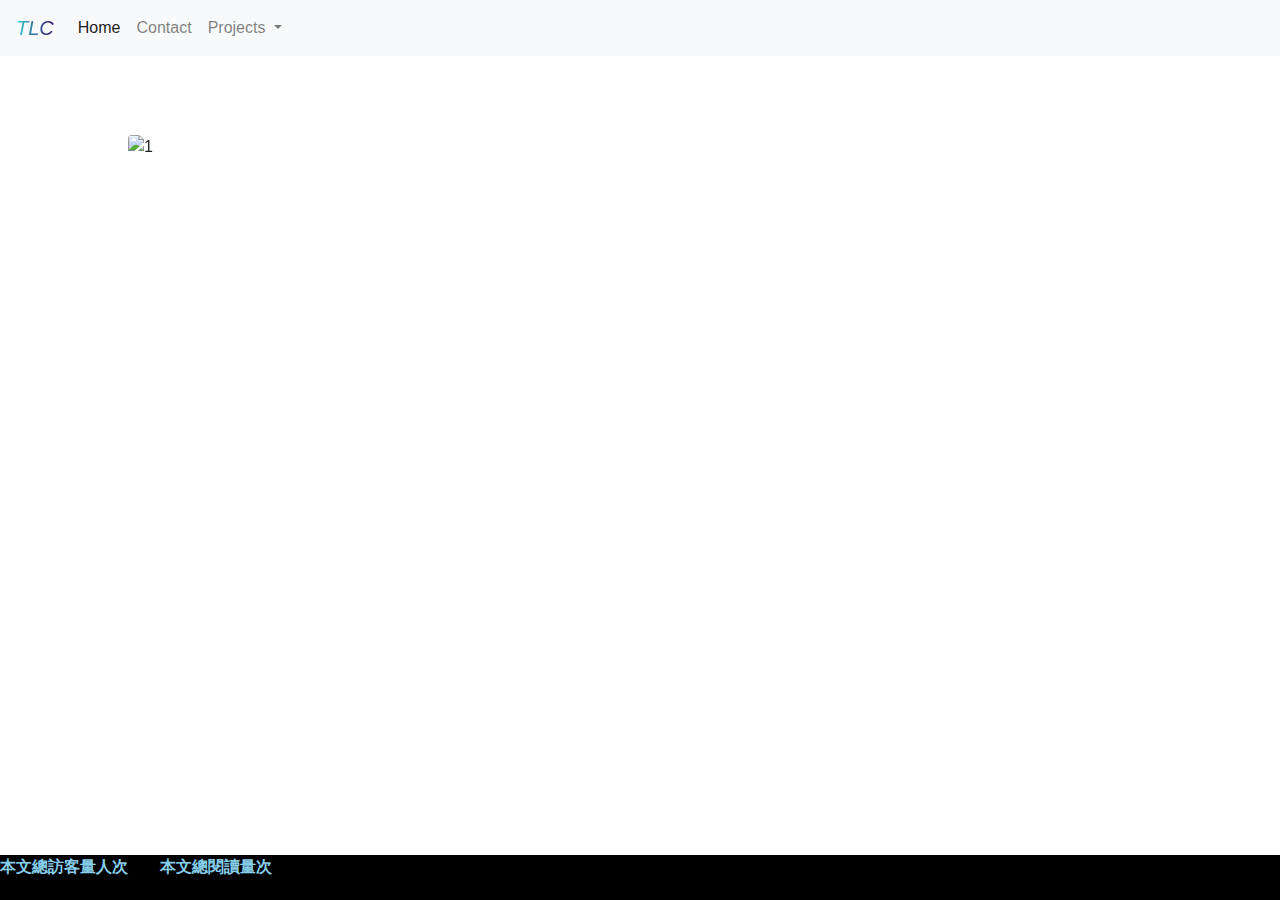
==== autonomous.html @ 3948ab22 "Add files via upload" ====
<!DOCTYPE html>
<html lang="en">
    <head>
        <meta charset="UTF-8" />
        <meta name="viewport" content="width=device-width, initial-scale=1" />
        <link href="https://stackpath.bootstrapcdn.com/bootstrap/4.1.3/css/bootstrap.min.css" rel="stylesheet" />
        <link href="styles.css" rel="stylesheet" />
        <script src="page.js"></script>
        <script async src="//busuanzi.ibruce.info/busuanzi/2.3/busuanzi.pure.mini.js"></script>
        <title>Autonomous Arduino Car</title>
        <link rel="shortcut icon" href="favicon.ico" />
    </head>
    <body>
        <nav class="navbar navbar-expand-lg navbar-light bg-light fixed-top">
            <a class="navbar-brand" href="index.html"
                ><font color="blue"><i class="text">TLC</i></font></a
            >
            <button
                class="navbar-toggler"
                type="button"
                data-toggle="collapse"
                data-target="#navbarNavDropdown"
                aria-controls="navbarNavDropdown"
                aria-expanded="false"
                aria-label="Toggle navigation"
            >
                <span class="navbar-toggler-icon"></span>
            </button>
            <div class="collapse navbar-collapse" id="navbarNavDropdown">
                <ul class="navbar-nav">
                    <li class="nav-item active">
                        <a class="nav-link" href="index.html">Home <span class="sr-only">(current)</span></a>
                    </li>
                    <li class="nav-item">
                        <a class="nav-link" href="contact.html">Contact</a>
                    </li>
                    <li class="nav-item dropdown">
                        <a
                            class="nav-link dropdown-toggle"
                            href="#"
                            id="navbarDropdownMenuLink"
                            role="button"
                            data-toggle="dropdown"
                            aria-haspopup="true"
                            aria-expanded="false"
                        >
                            Projects
                        </a>
                        <div class="dropdown-menu" aria-labelledby="navbarDropdownMenuLink">
                            <a class="dropdown-item" href="slime.html">Slime Antagonism</a>
                            <a class="dropdown-item" href="autonomous.html">Autonomous Arduino Car</a>
                            <a class="dropdown-item" href="dsnp.html">Data Structure & programming</a>
                        </div>
                    </li>
                </ul>
            </div>
        </nav>
        <div id="carouselExampleIndicators" class="carousel slide" data-ride="carousel">
            <ol class="carousel-indicators">
                <li data-target="#carouselExampleIndicators" data-slide-to="0" class="active"></li>
                <li data-target="#carouselExampleIndicators" data-slide-to="1"></li>
                <li data-target="#carouselExampleIndicators" data-slide-to="2"></li>
                <li data-target="#carouselExampleIndicators" data-slide-to="3"></li>
            </ol>
            <div class="carousel-inner" id="pics">
                <div class="carousel-item active">
                    <img src="./pic/arduino/track.png" class="d-block w-100 rounded mx-auto" alt="1" />
                    <div class="carousel-caption d-none d-md-block description">
                        <h5>Track</h5>
                        <p>Using PD control to keep the car on track.</p>
                    </div>
                </div>
                <div class="carousel-item">
                    <img src="./pic/arduino/uid.png" class="d-block w-100 rounded mx-auto" alt="2" />
                    <div class="carousel-caption d-none d-md-block description">
                        <h5>Read UID</h5>
                        <p>Use RFID reader to get the card uid on the node.</p>
                    </div>
                </div>
                <div class="carousel-item">
                    <img src="./pic/arduino/bluetooth.png" class="d-block w-100 rounded mx-auto" alt="3" />
                    <div class="carousel-caption d-none d-md-block description">
                        <h5>Bluetooth</h5>
                        <p>Use BLE module to connect laptop with bluetooth and retrun the uid.</p>
                    </div>
                </div>
                <div class="carousel-item">
                    <img src="./pic/arduino/bfs.png" class="d-block w-100 rounded mx-auto" alt="4" />
                    <div class="carousel-caption d-none d-md-block description">
                        <h5>Find bestpath</h5>
                        <p></p>
                    </div>
                </div>
            </div>
            <a class="carousel-control-prev" href="#carouselExampleIndicators" role="button" data-slide="prev">
                <span class="carousel-control-prev-icon" aria-hidden="true"></span>
                <span class="sr-only">Previous</span>
            </a>
            <a class="carousel-control-next" href="#carouselExampleIndicators" role="button" data-slide="next">
                <span class="carousel-control-next-icon" aria-hidden="true"></span>
                <span class="sr-only">Next</span>
            </a>
        </div>

        <div class="marqee" id="div_bottom">
            <ul>
                <li>
                    <span id="busuanzi_container_site_uv">
                        本文總訪客量<span id="busuanzi_value_page_uv"></span>人次
                    </span>
                </li>
                <li>
                    <span id="busuanzi_container_page_pv">
                        本文總閱讀量<span id="busuanzi_value_page_pv"></span>次
                    </span>
                </li>
            </ul>
        </div>

        <!-- This is JS -->
        <script src="https://code.jquery.com/jquery-3.3.1.slim.min.js"></script>
        <script src="https://cdnjs.cloudflare.com/ajax/libs/popper.js/1.14.6/umd/popper.min.js"></script>
        <script src="https://stackpath.bootstrapcdn.com/bootstrap/4.2.1/js/bootstrap.min.js"></script>
        <script async src="//busuanzi.ibruce.info/busuanzi/2.3/busuanzi.pure.mini.js"></script>
    </body>
</html>
---- styles.css ----
* {
    margin: 0;
    padding: 0;
    box-sizing: border-box;
}

body {
    background: url(./pic/background.jpg);
    background-size: cover;
}

.marqee {
    height: 5vh;
    margin: auto;
    overflow: hidden;
    background: black;
    position: fixed;
    bottom: 0;
    width: 100%;
}

.marqee ul {
    padding-left: 0;
    display: flex;
    list-style-type: none;
    animation: marqee 15s linear infinite;
    position: absolute;
    align-items: center;
    justify-content: center;
}

.marqee ul li {
    white-space: nowrap;
    margin-right: 2em;
    font-weight: bold;
    color: skyblue;
}

@keyframes marqee {
    0% {
        left: 100%;
        transform: translateX(0%);
    }

    100% {
        left: 0;
        transform: translateX(-100%);
    }
}

.text {
    text-transform: uppercase;
    background: linear-gradient(to right, #30cfd0 0%, #330867 100%);
    -webkit-background-clip: text;
    -webkit-text-fill-color: transparent;
    font-family: 'Poppins', sans-serif;
}

#bionpic {
    justify-content: space-evenly;
    align-items: center;
    flex-wrap: wrap;
    margin-top: 15vh;
    margin-bottom: 15vh;
}

#me {
    max-width: 35vw;
    max-height: 60vh;
}

.area {
    background-color: rgba(255, 255, 255, 0.7);
}

div.area ul li {
    list-style: none;
    text-indent: 1rem;
    text-decoration: none;
}

.icon {
    width: 20px;
    height: 20px;
    margin: 5px;
}

#contact {
    flex-direction: column;
    align-items: center;
    flex-wrap: wrap;
    margin-top: 15vh;
    margin-bottom: 15vh;
}

div.info {
    justify-content: center;
    align-items: center;
    flex-wrap: wrap;
    background-color: rgba(255, 255, 255, 0.7);
}

#cont {
    background-color: rgba(255, 255, 255, 0.7);
}

.container-fluid {
    margin-top: 9vh;
    margin-bottom: 9vh;
}

.carousel-item img {
    max-width: 80vw;
    max-height: 70vh;
}

#carouselExampleIndicators {
    margin-top: 15vh;
    margin-bottom: 15vh;
}

#pic {
    align-items: center;
}

div.description p {
    font-size: 1.5rem;
    color: white;
    text-shadow: 0px 0px 10px rgba(255, 0, 0, 0.9);
}

div.description h5 {
    font-size: 3rem;
    color: white;
    text-shadow: 0px 0px 10px rgba(255, 0, 0, 0.9);
}

html {
    font-size: 1rem;
}

.video {
    width: 50vw;
}

#intro {
    text-align: center;
}

.dsnp {
    background-color: rgba(255, 255, 255, 0.7);
}

.head {
    background-color: rgba(0, 0, 0, 0.7);
}
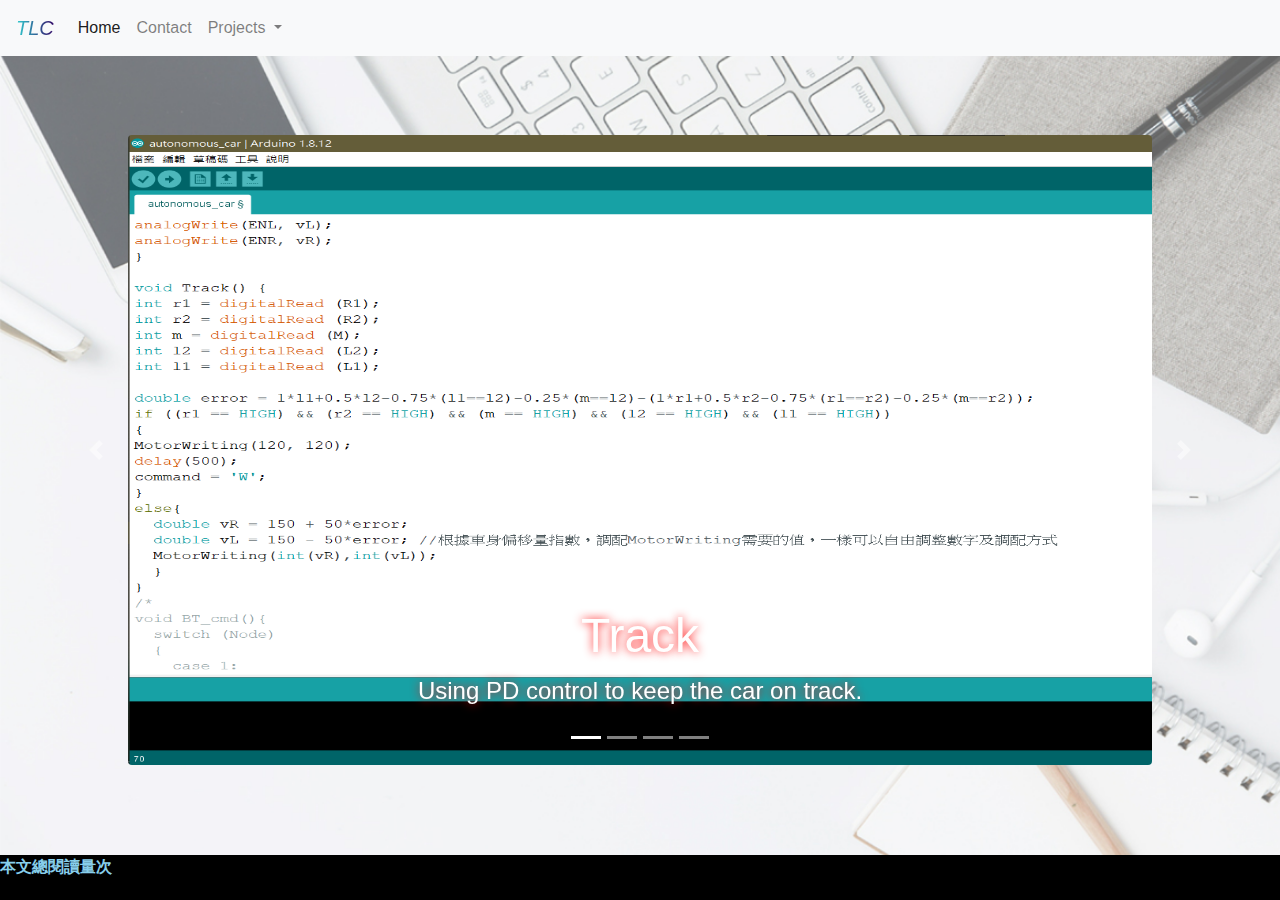
==== commit f304897e: "Update autonomous.html" ====
--- a/autonomous.html
+++ b/autonomous.html
@@ -105,11 +105,6 @@
         <div class="marqee" id="div_bottom">
             <ul>
                 <li>
-                    <span id="busuanzi_container_site_uv">
-                        本文總訪客量<span id="busuanzi_value_page_uv"></span>人次
-                    </span>
-                </li>
-                <li>
                     <span id="busuanzi_container_page_pv">
                         本文總閱讀量<span id="busuanzi_value_page_pv"></span>次
                     </span>
